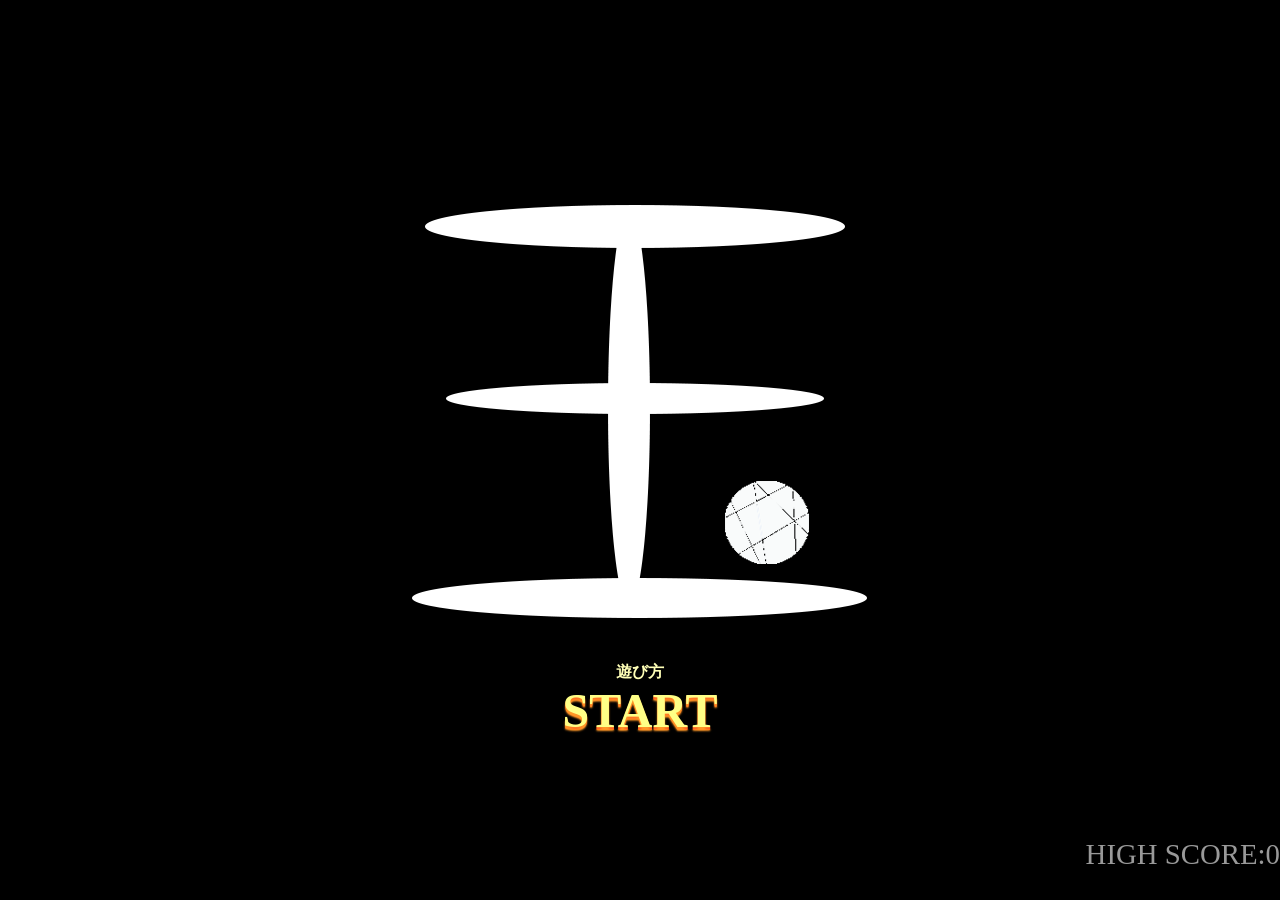
==== index.html @ 7eac788b "Add files via upload" ====
﻿<html>
<head>
<title>玉避けゲーム</title>
<meta name="viewport" content="width=device-width, initial-scale=1.0, user-scalable=no">
<meta name="apple-mobile-web-app-capable" content="yes">
<meta name="mobile-web-app-capable" content="yes">
<link rel="apple-touch-icon-precomposed" href="icon.png">
<link rel="shortcut icon" href="favicon.ico" type="image/vnd.microsoft.icon">
<link rel="manifest" href="/manifest.json">
<style type="text/css">

body {
	background-color: #000;
	overflow: hidden;
	margin: 0px;
}

img {
    max-width: 100%;
    max-height: 60vh;
}

#start {
	position: absolute;
	top: 50%;
	left: 50%;
	transform: translateY(-50%) translateX(-50%);
	max-width: 100vw;
	max-height: 100vh;
	text-align: center;
}

#player {
	border-radius: 50%;
	background-color: #FFF;
	position: absolute;
}

.en {
	border-radius: 50%;
	position: absolute;
}

#fadeLayer {
	position:absolute;
	top:0px;
	left:0px;
	width:100vw;
	height:100vh;
	background-color:#000;
	opacity:0;
	visibility:hidden;
	z-index:2;
}

#instructions {
	font-size: 100%;
	color : #ffffb7;
	text-decoration: none;
    font-weight: bold;

}

#start_btn{
    text-decoration: none;
    font-weight: bold;
    font-size: 300%;
    color: #ffff86;
    text-shadow: 0px 4px 2px #ff9727, 0px 1px 0px #ff7927, 0px 2px 0px #ff5027, 0px 3px 0px #ff5000;
}


#score {
	position:absolute;
	bottom:0;
	right:0;
	font-size: calc(100% + 1.0vw);
	color: #FFF;
	line-height:120%;
	text-align: right;
	opacity:0.6;
	z-index: 1;
}

#result {
	overflow: hidden;
	position: absolute;
	top: 50%;
	left: 50%;
	transform: translateY(-50%) translateX(-50%);
	max-width: 100vw;
	min-width: 60vw;
	max-height: 100vh;
	z-index: 3;
	visibility:hidden;
	opacity:0;
	font-size: calc(100% + 1.0vw);
	white-space: nowrap;
	text-align: center;
}

#text {
	background-color: #FFF;
	border-radius: 10%/15%;
}

#left {
	display: inline-block;
	text-align: center;
	font-weight: bold;
}

#center {
	display: inline-block;
	text-align: center;
	font-weight: bold;
}

#right {
	display: inline-block;
	text-align: left;
	font-weight: bold;
}

#share {
	margin-top: 1vh;
	color: #FFF;
	width: 100%;
}

#result a {
	color:#FFF;
	display: block;
	text-align: center;
	text-decoration: none;
}

#share a {
	font-size: calc(0.15rem + 2.0vw);
	display: inline-block;
	padding: 5% 10%;
	white-space: nowrap;
	border-radius: 10%/30%;
}

#line {
	background-color: #09B701;
}

#twitter {
	background-color: #55acee;
}

#restert {
	width: 100%;
	background-color: #ff5000;
	margin-top: 1vh;
	border-radius: 10%/100%;
}

#finish {
	width: 100%;
	background-color: #421;
	margin-top: 1vh;
	border-radius: 10%/100%;
}


</style>

<script type="text/javascript">
if ('serviceWorker' in navigator) {
  navigator.serviceWorker.register('/sw.js').then(function(registration) {
    // 登録成功
    console.log('ServiceWorker registration successful with scope: ', registration.scope);
  }).catch(function(err) {
    // 登録失敗 :(
    console.log('ServiceWorker registration failed: ', err);
  });
}











var highscore;
var game;
var mx = null;
var my = null;
var wx = null;
var wy = null;
var ox = null;
var oy = null;
var px = null;
var py = null;
var vxmax = null;
var vymax = null;
var txs = null;
var tys = null;
var txe = null;
var tye = null;
var speed = 10.0;
var judge = null;
var pb = null;
var count = null;
var enemy = null;
var rs = null;
var ball = [];
var startTime;
var endTime;



function lsCheck(){
    try{
        if(typeof localStorage == 'undefined'){
            return false;
        }else if(window.localStorage){
        }
    }catch(e){
        return false;
    }
    return true;
}

function moveplayer() {
	document.getElementById("player").style.left = px;
	document.getElementById("player").style.top = py;
}

function moveball(){
	for (var i = 0; i < ball.length; i++){
		document.getElementById("e"+i).style.left = ball[i][0];
		document.getElementById("e"+i).style.top = ball[i][1];
	}
}


function jd(){
	for (var i = 0; i < ball.length; i++) {
		if( Math.pow(ball[i][0] + ball[i][4]/2 - px - pb/2 ,2) + Math.pow(ball[i][1] +ball[i][4]/2 - py - pb/2,2) - Math.pow(ball[i][4]/2 + pb/2,2) < 0 ) {
			return 0;
		}
	}
	return 1;
}


function change(num){
	var rd1 = Math.floor( Math.random() * 8 );
	var rd2 = Math.random() * vxmax + vxmax/4;
	var rd3 = Math.random() * vymax + vymax/4;
	ball[num][4] = Math.floor( (Math.random()*2.5 +0.5) *pb );
	ball[num][5] = Math.floor(Math.random() * 100);
	ball[num][6] = Math.floor(Math.random() * 256);
	switch(rd1){
		case 0:
			ball[num][0] = Math.floor( Math.random() * (wx/2 + 1));
			ball[num][1] = -ball[num][4]; 
			ball[num][2] = rd2;
			ball[num][3] = rd3;
			break;
		case 1:
			ball[num][0] = Math.floor( Math.random() * (wx/2 + 1) + wx/2 );
			ball[num][1] = -ball[num][4];
			ball[num][2] = -rd2;
			ball[num][3] = rd3;
			break;
		case 2:
			ball[num][0] = Math.floor( Math.random() * (wx/2 + 1));
			ball[num][1] = wy;
			ball[num][2] = rd2;
			ball[num][3] = -rd3;
			break;
		case 3:
			ball[num][0] = Math.floor( Math.random() * (wx/2 + 1) + wx/2 );
			ball[num][1] = wy;
			ball[num][2] = -rd2
			ball[num][3] = -rd3
			break;
		case 4:
			ball[num][0] = -ball[num][4];
			ball[num][1] = Math.floor( Math.random() * (wy/2 + 1));
			ball[num][2] = rd2;
			ball[num][3] = rd3;
			break;
		case 5:
			ball[num][0] = -ball[num][4];
			ball[num][1] = Math.floor( Math.random() * (wy/2 + 1) + wy/2 );
			ball[num][2] = rd2;
			ball[num][3] = -rd3;
			break;
		case 6:
			ball[num][0] = wx;
			ball[num][1] = Math.floor( Math.random() * (wy/2 + 1));
			ball[num][2] = -rd2;
			ball[num][3] = rd3;
			break;
		case 7:
			ball[num][0] = wx;
			ball[num][1] = Math.floor( Math.random() * (wy/2 + 1) + wy/2 );
			ball[num][2] = -rd2;
			ball[num][3] = -rd3;
			break;
	}
}


function set(num){
	change(num);
	document.getElementById("e"+num).setAttribute("style","left:" + ball[num][0] + "px; top:" + ball[num][1] + "px; height:" + ball[num][4] + "px; width:" + ball[num][4] + "px; background-color: rgb(255," + ball[num][5] + "," + ball[num][6] + ");");
	count++;
	enemy++;
	if( enemy%ball.length == 0 ){
		add(ball.length);
		enemy = 0;
	}
}

function add(num){
	ball.push(['','','','','','','']);
	change(num);
	var div_element = document.createElement("div");
	div_element.setAttribute("class","en");
	div_element.setAttribute("id","e"+num);
	document.body.appendChild(div_element);
	document.getElementById("e"+num).setAttribute("style","left:" + ball[num][0] + "px; top:" + ball[num][1] + "px; height:" + ball[num][4] + "px; width:" + ball[num][4] + "px; background-color: rgb(255," + ball[num][5] + "," + ball[num][6] + ");");
}


function fade( x, name , opa ){
	if( opa >= x ){
		return 0;
	}
	opa = opa + 0.05;
	document.getElementById(name).style.opacity = opa;
	setTimeout("fade( "+ x  + ",'" + name + "'," + opa + ")",10);
}


function end(){
	document.getElementById("r3").innerHTML = "<p id ='r3'>"+ ball.length + "</p>";
	document.getElementById("r4").innerHTML = "<p id ='r4'>"+ count + "</p>";
	if ( count >= highscore ) {
		document.getElementById("r4").style.color = "#F00";
		document.getElementById("r5").style.color = "#F00";
		highscore = count;
		if(lsCheck()){
			localStorage.highscore= count;
		}else{
			document.cookie = count + "; expires=Tue, 1-Jan-2030 00:00:00 GMT";
		}
	}else{
		document.getElementById("r4").style.color = "#000";
		document.getElementById("r5").style.color = "#000";
	}
	document.getElementById("r5").innerHTML = "<p id ='r5'>"+ highscore + "</p>";
	var str = "玉避けゲームで遊びました！%0ALV:" + ball.length + "%0ASCORE:" + count + "%0A";
	document.getElementById("twitter").href = "http://twitter.com/share?url=https://chinimuruhi.github.io/&text=" + str + "&hashtags=玉避けゲーム";
	document.getElementById("line").href ="http://line.me/R/msg/text/?" + str + "%0Ahttps://chinimuruhi.github.io/%0A%23玉避けゲーム";
	document.getElementById("fadeLayer").style.visibility = "visible";
	document.getElementById("result").style.visibility = "visible";
	fade(0.7,"fadeLayer",0);
	setTimeout( "fade(1.0,'result',0)", 500 );
	document.getElementById("body").style.cursor = "";
}


function disp1(){
	if( ox < 0 ){
		px = 0;
	}else if( ox > wx - pb){
		px = wx - pb;
	}else{
		px = ox;
	}

	if( oy < 0 ){
		py = 0;
	}else if( oy > wy - pb){
		py = wy - pb;
	}else{
		py = oy;
	}
	moveball();
	moveplayer();
}


function disp2(){
	endTime = new Date();
	document.getElementById("score").innerHTML = "<p>"+ (endTime - startTime) + "ms</p>";
	console.log(endTime - startTime + "ms");
	startTime = new Date();
	var len = ball.length;
	for (var i = 0; i < len; i++) {
		if( (ball[i][0] < -ball[i][4]) || (ball[i][1] < -ball[i][4]) || (ball[i][0] > wx + ball[i][4]) || (ball[i][1] > wy + ball[i][4]) ){
			setTimeout(set(i),0);
		}else{
			ball[i][0] = ball[i][0] + ball[i][2];
			ball[i][1] = ball[i][1] + ball[i][3];
		}
	}

}

function disp3(){
	if( jd() == 0 || rs == 1){
		clearInterval(game1);
		clearInterval(game2);
		end();
		return 0;
	}
	setTimeout("disp3()",0);
}



document.addEventListener("DOMContentLoaded", function(){
	if(lsCheck()){
		highscore = Number(localStorage.highscore) || 0;
	}else{
		highscore = Number(document.cookie) || 0;
	}
	document.getElementById("score").innerHTML = "<p>HIGH SCORE:"+ highscore +"</p>";
	if ( navigator.userAgent.indexOf('iPhone') > 0 || navigator.userAgent.indexOf('iPad') > 0 || navigator.userAgent.indexOf('iPod') > 0 || navigator.userAgent.indexOf('Android') > 0) {
   		document.getElementById("body").addEventListener('touchstart', function(event) {
			event = event || window.event;
			txs = event.changedTouches[0].clientX;
			tys = event.changedTouches[0].clientY;
		},false);
		document.getElementById("body").addEventListener('touchmove', function(event) {
			event.preventDefault();
			event = event || window.event;
			txe = event.changedTouches[0].clientX;
			tye = event.changedTouches[0].clientY;
			ox = px + txe - txs;
			oy = py + tye - tys;
			txs = txe;
			tys = tye;
		},false);
	}else{
		document.getElementById("body").addEventListener('mousemove', function(event) {
			event = event || window.event;
			mx = event.clientX;
			my = event.clientY;
			ox = mx;
        	oy = my;
    	},false);
    }

},false);


function start(){
	document.getElementById("fadeLayer").style.opacity = "0";
	document.getElementById("fadeLayer").style.visibility = "hidden";
	document.getElementById("result").style.opacity = "0";
	document.getElementById("result").style.visibility = "hidden";
	for( i=0; i <ball.length; i++){
		var element = document.getElementById("e"+i);
		element.parentNode.removeChild(element);
	}
	wx = window.innerWidth;
	wy = window.innerHeight;
	ox = wx/2;
	oy = wy/2;
	vxmax = wx/300;
	vymax = wy/300;
	judge = 1;
	pb = Math.floor(Math.pow(wx*wy/3000,1/2));
	count = 0;
	enemy = 0;
	rs = 0;
	ball = [];
	document.getElementById("start").style.visibility = "hidden";
	document.getElementById("body").style.cursor = "none";
	document.getElementById("player").setAttribute("style","left:" + ox + "px; top:" + oy + "px; height:" + pb + "px; width:" + pb + "px;");
	add(0);
	document.getElementById("score").innerHTML = "<p>LEVEL:"+ ball.length +"<br/>SCORE:"+ count +"</p>";
	startTime = new Date();
	game1 = setInterval("disp1()", speed);
	game2 = setInterval("disp2()", speed);
	disp3();
	window.addEventListener('resize',function(){
		rs = 1;
	},false);
}

</script>
</head>
<body id="body">
<div id ="start">
	<img src="logo.png">
	<br/>
	<a href="Instructions.html" id="instructions">遊び方</a>
	<br/>
	<a href="javascript:start();" id="start_btn">START</a>
</div>
<div id="player">
</div>
<div id="fadeLayer">
</div>
<div id = "result">
	<div id = "text">
		<div id = "left">
			<p id ="r0">LV</p>
			<p id ="r1">SCORE</p>
			<p id ="r2">HIGH SCORE</p>
		</div>
		<div id = "center">
			<p>:</p>
			<p>:</p>
			<p>:</p>
		</div>
		<div id = "right">
			<p id ="r3">0</p>
			<p id ="r4">0</p>
			<p id ="r5">0</p>
		</div>
	</div>
	<div id = "share">
		<a target="_blank" id="line">LINEで共有</a>
		<a target="_blank" id = "twitter">Twitterで共有</a> 
	</div>
	<a href="javascript:start();" id = "restert">リスタート</a>
	<a href ="javascript:location.reload();" id = "finish">終了</a>
</div>
<div id="score">
</div>
</body>
</html>
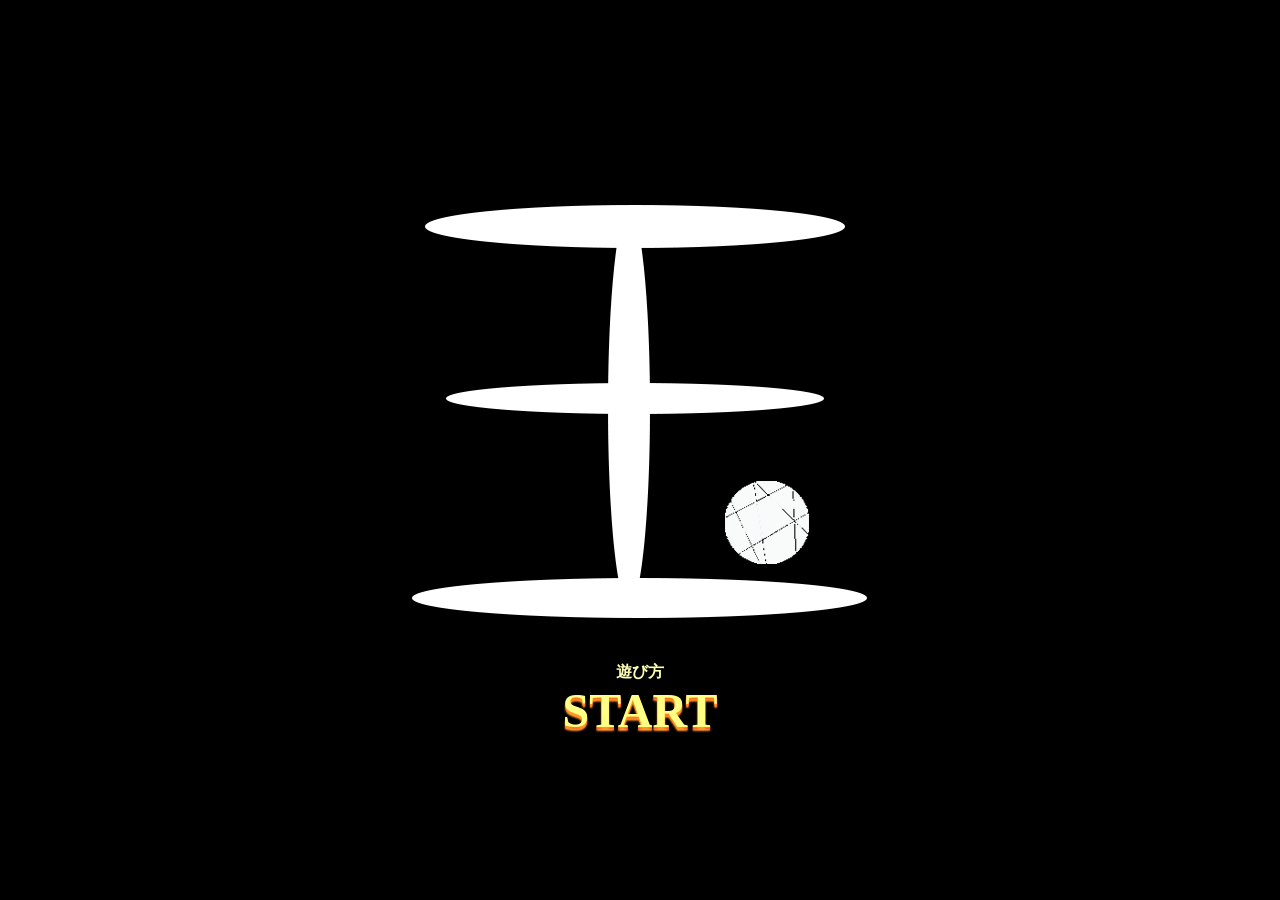
==== commit 7fe36d41: "Add files via upload" ====
--- a/index.html
+++ b/index.html
@@ -1,538 +1,52 @@
-﻿<html>
-<head>
-<title>玉避けゲーム</title>
-<meta name="viewport" content="width=device-width, initial-scale=1.0, user-scalable=no">
-<meta name="apple-mobile-web-app-capable" content="yes">
-<meta name="mobile-web-app-capable" content="yes">
-<link rel="apple-touch-icon-precomposed" href="icon.png">
-<link rel="shortcut icon" href="favicon.ico" type="image/vnd.microsoft.icon">
-<link rel="manifest" href="/manifest.json">
-<style type="text/css">
-
-body {
-	background-color: #000;
-	overflow: hidden;
-	margin: 0px;
-}
-
-img {
-    max-width: 100%;
-    max-height: 60vh;
-}
-
-#start {
-	position: absolute;
-	top: 50%;
-	left: 50%;
-	transform: translateY(-50%) translateX(-50%);
-	max-width: 100vw;
-	max-height: 100vh;
-	text-align: center;
-}
-
-#player {
-	border-radius: 50%;
-	background-color: #FFF;
-	position: absolute;
-}
-
-.en {
-	border-radius: 50%;
-	position: absolute;
-}
-
-#fadeLayer {
-	position:absolute;
-	top:0px;
-	left:0px;
-	width:100vw;
-	height:100vh;
-	background-color:#000;
-	opacity:0;
-	visibility:hidden;
-	z-index:2;
-}
-
-#instructions {
-	font-size: 100%;
-	color : #ffffb7;
-	text-decoration: none;
-    font-weight: bold;
-
-}
-
-#start_btn{
-    text-decoration: none;
-    font-weight: bold;
-    font-size: 300%;
-    color: #ffff86;
-    text-shadow: 0px 4px 2px #ff9727, 0px 1px 0px #ff7927, 0px 2px 0px #ff5027, 0px 3px 0px #ff5000;
-}
-
-
-#score {
-	position:absolute;
-	bottom:0;
-	right:0;
-	font-size: calc(100% + 1.0vw);
-	color: #FFF;
-	line-height:120%;
-	text-align: right;
-	opacity:0.6;
-	z-index: 1;
-}
-
-#result {
-	overflow: hidden;
-	position: absolute;
-	top: 50%;
-	left: 50%;
-	transform: translateY(-50%) translateX(-50%);
-	max-width: 100vw;
-	min-width: 60vw;
-	max-height: 100vh;
-	z-index: 3;
-	visibility:hidden;
-	opacity:0;
-	font-size: calc(100% + 1.0vw);
-	white-space: nowrap;
-	text-align: center;
-}
-
-#text {
-	background-color: #FFF;
-	border-radius: 10%/15%;
-}
-
-#left {
-	display: inline-block;
-	text-align: center;
-	font-weight: bold;
-}
-
-#center {
-	display: inline-block;
-	text-align: center;
-	font-weight: bold;
-}
-
-#right {
-	display: inline-block;
-	text-align: left;
-	font-weight: bold;
-}
-
-#share {
-	margin-top: 1vh;
-	color: #FFF;
-	width: 100%;
-}
-
-#result a {
-	color:#FFF;
-	display: block;
-	text-align: center;
-	text-decoration: none;
-}
-
-#share a {
-	font-size: calc(0.15rem + 2.0vw);
-	display: inline-block;
-	padding: 5% 10%;
-	white-space: nowrap;
-	border-radius: 10%/30%;
-}
-
-#line {
-	background-color: #09B701;
-}
-
-#twitter {
-	background-color: #55acee;
-}
-
-#restert {
-	width: 100%;
-	background-color: #ff5000;
-	margin-top: 1vh;
-	border-radius: 10%/100%;
-}
-
-#finish {
-	width: 100%;
-	background-color: #421;
-	margin-top: 1vh;
-	border-radius: 10%/100%;
-}
-
-
-</style>
-
-<script type="text/javascript">
-if ('serviceWorker' in navigator) {
-  navigator.serviceWorker.register('/sw.js').then(function(registration) {
-    // 登録成功
-    console.log('ServiceWorker registration successful with scope: ', registration.scope);
-  }).catch(function(err) {
-    // 登録失敗 :(
-    console.log('ServiceWorker registration failed: ', err);
-  });
-}
-
-
-
-
-
-
-
-
-
-
-
-var highscore;
-var game;
-var mx = null;
-var my = null;
-var wx = null;
-var wy = null;
-var ox = null;
-var oy = null;
-var px = null;
-var py = null;
-var vxmax = null;
-var vymax = null;
-var txs = null;
-var tys = null;
-var txe = null;
-var tye = null;
-var speed = 10.0;
-var judge = null;
-var pb = null;
-var count = null;
-var enemy = null;
-var rs = null;
-var ball = [];
-var startTime;
-var endTime;
-
-
-
-function lsCheck(){
-    try{
-        if(typeof localStorage == 'undefined'){
-            return false;
-        }else if(window.localStorage){
-        }
-    }catch(e){
-        return false;
-    }
-    return true;
-}
-
-function moveplayer() {
-	document.getElementById("player").style.left = px;
-	document.getElementById("player").style.top = py;
-}
-
-function moveball(){
-	for (var i = 0; i < ball.length; i++){
-		document.getElementById("e"+i).style.left = ball[i][0];
-		document.getElementById("e"+i).style.top = ball[i][1];
-	}
-}
-
-
-function jd(){
-	for (var i = 0; i < ball.length; i++) {
-		if( Math.pow(ball[i][0] + ball[i][4]/2 - px - pb/2 ,2) + Math.pow(ball[i][1] +ball[i][4]/2 - py - pb/2,2) - Math.pow(ball[i][4]/2 + pb/2,2) < 0 ) {
-			return 0;
-		}
-	}
-	return 1;
-}
-
-
-function change(num){
-	var rd1 = Math.floor( Math.random() * 8 );
-	var rd2 = Math.random() * vxmax + vxmax/4;
-	var rd3 = Math.random() * vymax + vymax/4;
-	ball[num][4] = Math.floor( (Math.random()*2.5 +0.5) *pb );
-	ball[num][5] = Math.floor(Math.random() * 100);
-	ball[num][6] = Math.floor(Math.random() * 256);
-	switch(rd1){
-		case 0:
-			ball[num][0] = Math.floor( Math.random() * (wx/2 + 1));
-			ball[num][1] = -ball[num][4]; 
-			ball[num][2] = rd2;
-			ball[num][3] = rd3;
-			break;
-		case 1:
-			ball[num][0] = Math.floor( Math.random() * (wx/2 + 1) + wx/2 );
-			ball[num][1] = -ball[num][4];
-			ball[num][2] = -rd2;
-			ball[num][3] = rd3;
-			break;
-		case 2:
-			ball[num][0] = Math.floor( Math.random() * (wx/2 + 1));
-			ball[num][1] = wy;
-			ball[num][2] = rd2;
-			ball[num][3] = -rd3;
-			break;
-		case 3:
-			ball[num][0] = Math.floor( Math.random() * (wx/2 + 1) + wx/2 );
-			ball[num][1] = wy;
-			ball[num][2] = -rd2
-			ball[num][3] = -rd3
-			break;
-		case 4:
-			ball[num][0] = -ball[num][4];
-			ball[num][1] = Math.floor( Math.random() * (wy/2 + 1));
-			ball[num][2] = rd2;
-			ball[num][3] = rd3;
-			break;
-		case 5:
-			ball[num][0] = -ball[num][4];
-			ball[num][1] = Math.floor( Math.random() * (wy/2 + 1) + wy/2 );
-			ball[num][2] = rd2;
-			ball[num][3] = -rd3;
-			break;
-		case 6:
-			ball[num][0] = wx;
-			ball[num][1] = Math.floor( Math.random() * (wy/2 + 1));
-			ball[num][2] = -rd2;
-			ball[num][3] = rd3;
-			break;
-		case 7:
-			ball[num][0] = wx;
-			ball[num][1] = Math.floor( Math.random() * (wy/2 + 1) + wy/2 );
-			ball[num][2] = -rd2;
-			ball[num][3] = -rd3;
-			break;
-	}
-}
-
-
-function set(num){
-	change(num);
-	document.getElementById("e"+num).setAttribute("style","left:" + ball[num][0] + "px; top:" + ball[num][1] + "px; height:" + ball[num][4] + "px; width:" + ball[num][4] + "px; background-color: rgb(255," + ball[num][5] + "," + ball[num][6] + ");");
-	count++;
-	enemy++;
-	if( enemy%ball.length == 0 ){
-		add(ball.length);
-		enemy = 0;
-	}
-}
-
-function add(num){
-	ball.push(['','','','','','','']);
-	change(num);
-	var div_element = document.createElement("div");
-	div_element.setAttribute("class","en");
-	div_element.setAttribute("id","e"+num);
-	document.body.appendChild(div_element);
-	document.getElementById("e"+num).setAttribute("style","left:" + ball[num][0] + "px; top:" + ball[num][1] + "px; height:" + ball[num][4] + "px; width:" + ball[num][4] + "px; background-color: rgb(255," + ball[num][5] + "," + ball[num][6] + ");");
-}
-
-
-function fade( x, name , opa ){
-	if( opa >= x ){
-		return 0;
-	}
-	opa = opa + 0.05;
-	document.getElementById(name).style.opacity = opa;
-	setTimeout("fade( "+ x  + ",'" + name + "'," + opa + ")",10);
-}
-
-
-function end(){
-	document.getElementById("r3").innerHTML = "<p id ='r3'>"+ ball.length + "</p>";
-	document.getElementById("r4").innerHTML = "<p id ='r4'>"+ count + "</p>";
-	if ( count >= highscore ) {
-		document.getElementById("r4").style.color = "#F00";
-		document.getElementById("r5").style.color = "#F00";
-		highscore = count;
-		if(lsCheck()){
-			localStorage.highscore= count;
-		}else{
-			document.cookie = count + "; expires=Tue, 1-Jan-2030 00:00:00 GMT";
-		}
-	}else{
-		document.getElementById("r4").style.color = "#000";
-		document.getElementById("r5").style.color = "#000";
-	}
-	document.getElementById("r5").innerHTML = "<p id ='r5'>"+ highscore + "</p>";
-	var str = "玉避けゲームで遊びました！%0ALV:" + ball.length + "%0ASCORE:" + count + "%0A";
-	document.getElementById("twitter").href = "http://twitter.com/share?url=https://chinimuruhi.github.io/&text=" + str + "&hashtags=玉避けゲーム";
-	document.getElementById("line").href ="http://line.me/R/msg/text/?" + str + "%0Ahttps://chinimuruhi.github.io/%0A%23玉避けゲーム";
-	document.getElementById("fadeLayer").style.visibility = "visible";
-	document.getElementById("result").style.visibility = "visible";
-	fade(0.7,"fadeLayer",0);
-	setTimeout( "fade(1.0,'result',0)", 500 );
-	document.getElementById("body").style.cursor = "";
-}
-
-
-function disp1(){
-	if( ox < 0 ){
-		px = 0;
-	}else if( ox > wx - pb){
-		px = wx - pb;
-	}else{
-		px = ox;
-	}
-
-	if( oy < 0 ){
-		py = 0;
-	}else if( oy > wy - pb){
-		py = wy - pb;
-	}else{
-		py = oy;
-	}
-	moveball();
-	moveplayer();
-}
-
-
-function disp2(){
-	endTime = new Date();
-	document.getElementById("score").innerHTML = "<p>"+ (endTime - startTime) + "ms</p>";
-	console.log(endTime - startTime + "ms");
-	startTime = new Date();
-	var len = ball.length;
-	for (var i = 0; i < len; i++) {
-		if( (ball[i][0] < -ball[i][4]) || (ball[i][1] < -ball[i][4]) || (ball[i][0] > wx + ball[i][4]) || (ball[i][1] > wy + ball[i][4]) ){
-			setTimeout(set(i),0);
-		}else{
-			ball[i][0] = ball[i][0] + ball[i][2];
-			ball[i][1] = ball[i][1] + ball[i][3];
-		}
-	}
-
-}
-
-function disp3(){
-	if( jd() == 0 || rs == 1){
-		clearInterval(game1);
-		clearInterval(game2);
-		end();
-		return 0;
-	}
-	setTimeout("disp3()",0);
-}
-
-
-
-document.addEventListener("DOMContentLoaded", function(){
-	if(lsCheck()){
-		highscore = Number(localStorage.highscore) || 0;
-	}else{
-		highscore = Number(document.cookie) || 0;
-	}
-	document.getElementById("score").innerHTML = "<p>HIGH SCORE:"+ highscore +"</p>";
-	if ( navigator.userAgent.indexOf('iPhone') > 0 || navigator.userAgent.indexOf('iPad') > 0 || navigator.userAgent.indexOf('iPod') > 0 || navigator.userAgent.indexOf('Android') > 0) {
-   		document.getElementById("body").addEventListener('touchstart', function(event) {
-			event = event || window.event;
-			txs = event.changedTouches[0].clientX;
-			tys = event.changedTouches[0].clientY;
-		},false);
-		document.getElementById("body").addEventListener('touchmove', function(event) {
-			event.preventDefault();
-			event = event || window.event;
-			txe = event.changedTouches[0].clientX;
-			tye = event.changedTouches[0].clientY;
-			ox = px + txe - txs;
-			oy = py + tye - tys;
-			txs = txe;
-			tys = tye;
-		},false);
-	}else{
-		document.getElementById("body").addEventListener('mousemove', function(event) {
-			event = event || window.event;
-			mx = event.clientX;
-			my = event.clientY;
-			ox = mx;
-        	oy = my;
-    	},false);
-    }
-
-},false);
-
-
-function start(){
-	document.getElementById("fadeLayer").style.opacity = "0";
-	document.getElementById("fadeLayer").style.visibility = "hidden";
-	document.getElementById("result").style.opacity = "0";
-	document.getElementById("result").style.visibility = "hidden";
-	for( i=0; i <ball.length; i++){
-		var element = document.getElementById("e"+i);
-		element.parentNode.removeChild(element);
-	}
-	wx = window.innerWidth;
-	wy = window.innerHeight;
-	ox = wx/2;
-	oy = wy/2;
-	vxmax = wx/300;
-	vymax = wy/300;
-	judge = 1;
-	pb = Math.floor(Math.pow(wx*wy/3000,1/2));
-	count = 0;
-	enemy = 0;
-	rs = 0;
-	ball = [];
-	document.getElementById("start").style.visibility = "hidden";
-	document.getElementById("body").style.cursor = "none";
-	document.getElementById("player").setAttribute("style","left:" + ox + "px; top:" + oy + "px; height:" + pb + "px; width:" + pb + "px;");
-	add(0);
-	document.getElementById("score").innerHTML = "<p>LEVEL:"+ ball.length +"<br/>SCORE:"+ count +"</p>";
-	startTime = new Date();
-	game1 = setInterval("disp1()", speed);
-	game2 = setInterval("disp2()", speed);
-	disp3();
-	window.addEventListener('resize',function(){
-		rs = 1;
-	},false);
-}
-
-</script>
-</head>
-<body id="body">
-<div id ="start">
-	<img src="logo.png">
-	<br/>
-	<a href="Instructions.html" id="instructions">遊び方</a>
-	<br/>
-	<a href="javascript:start();" id="start_btn">START</a>
-</div>
-<div id="player">
-</div>
-<div id="fadeLayer">
-</div>
-<div id = "result">
-	<div id = "text">
-		<div id = "left">
-			<p id ="r0">LV</p>
-			<p id ="r1">SCORE</p>
-			<p id ="r2">HIGH SCORE</p>
+﻿<html manifest="cache.manifest">
+	<head>
+		<title>玉避けゲーム</title>
+		<meta name="viewport" content="width=device-width, initial-scale=1.0, user-scalable=no">
+		<meta name="apple-mobile-web-app-capable" content="yes">
+		<meta name="mobile-web-app-capable" content="yes">
+		<link rel="stylesheet" href="style.css">
+		<link rel="apple-touch-icon-precomposed" href="icon.png">
+		<link rel="shortcut icon" href="favicon.ico" type="image/vnd.microsoft.icon">
+		<link rel="manifest" href="/manifest.json">
+		<script type="text/javascript" src="main.js"></script>
+	</head>
+	<body id="body">
+		<div id ="start">
+			<img src="logo.png">
+			<br/>
+			<a href="https://github.com/chinimuruhi/chinimuruhi.github.io/blob/master/README.md" target="_blank" id="instructions">遊び方</a>
+			<br/>
+			<a href="javascript:start();" id="start_btn">START</a>
 		</div>
-		<div id = "center">
-			<p>:</p>
-			<p>:</p>
-			<p>:</p>
+		<div id="player">
 		</div>
-		<div id = "right">
-			<p id ="r3">0</p>
-			<p id ="r4">0</p>
-			<p id ="r5">0</p>
+		<div id="fadeLayer">
 		</div>
-	</div>
-	<div id = "share">
-		<a target="_blank" id="line">LINEで共有</a>
-		<a target="_blank" id = "twitter">Twitterで共有</a> 
-	</div>
-	<a href="javascript:start();" id = "restert">リスタート</a>
-	<a href ="javascript:location.reload();" id = "finish">終了</a>
-</div>
-<div id="score">
-</div>
-</body>
+		<div id = "result">
+			<div id = "text">
+				<div id = "left">
+					<p id ="r0">LV</p>
+					<p id ="r1">SCORE</p>
+					<p id ="r2">HIGH SCORE</p>
+				</div>
+				<div id = "center">
+					<p>:</p>
+					<p>:</p>
+					<p>:</p>
+				</div>
+				<div id = "right">
+					<p id ="r3">0</p>
+					<p id ="r4">0</p>
+					<p id ="r5">0</p>
+				</div>
+			</div>
+			<div id = "share">
+				<a target="_blank" id="line">LINEで共有</a>
+				<a target="_blank" id = "twitter">Twitterで共有</a> 
+			</div>
+			<a href ="javascript:location.reload();" id = "finish">終了</a>
+		</div>
+		<div id="score">
+		</div>
+	</body>
 </html>
--- a/style.css
+++ b/style.css
@@ -0,0 +1,144 @@
+body {
+	background-color: #000;
+	overflow: hidden;
+	margin: 0px;
+}
+
+img {
+    max-width: 100%;
+    max-height: 60vh;
+}
+
+#start {
+	position: absolute;
+	top: 50%;
+	left: 50%;
+	transform: translateY(-50%) translateX(-50%);
+	max-width: 100vw;
+	max-height: 100vh;
+	text-align: center;
+}
+
+#player {
+	border-radius: 50%;
+	background-color: #FFF;
+	position: absolute;
+}
+
+.en {
+	border-radius: 50%;
+	position: absolute;
+}
+
+#fadeLayer {
+	position:absolute;
+	top:0px;
+	left:0px;
+	width:100vw;
+	height:100vh;
+	background-color:#000;
+	opacity:0;
+	visibility:hidden;
+	z-index:2;
+}
+
+#instructions {
+	font-size: 100%;
+	color : #ffffb7;
+	text-decoration: none;
+    font-weight: bold;
+
+}
+
+#start_btn{
+    text-decoration: none;
+    font-weight: bold;
+    font-size: 300%;
+    color: #ffff86;
+    text-shadow: 0px 4px 2px #ff9727, 0px 1px 0px #ff7927, 0px 2px 0px #ff5027, 0px 3px 0px #ff5000;
+}
+
+
+#score {
+	position:absolute;
+	bottom:0;
+	right:0;
+	font-size: calc(100% + 1.0vw);
+	color: #FFF;
+	line-height:120%;
+	text-align: right;
+	opacity:0.6;
+	z-index: 1;
+}
+
+#result {
+	overflow: hidden;
+	position: absolute;
+	top: 50%;
+	left: 50%;
+	transform: translateY(-50%) translateX(-50%);
+	max-width: 100vw;
+	min-width: 60vw;
+	max-height: 100vh;
+	z-index: 3;
+	visibility:hidden;
+	opacity:0;
+	font-size: calc(100% + 1.0vw);
+	white-space: nowrap;
+	text-align: center;
+}
+
+#text {
+	background-color: #FFF;
+	border-radius: 10%/15%;
+}
+
+#left {
+	display: inline-block;
+	font-weight: bold;
+}
+
+#center {
+	display: inline-block;
+	font-weight: bold;
+}
+
+#right {
+	display: inline-block;
+	font-weight: bold;
+}
+
+#share {
+	margin-top: 1vh;
+	color: #FFF;
+	width: 100%;
+}
+
+#result a {
+	color:#FFF;
+	display: block;
+	text-decoration: none;
+}
+
+#share a {
+	font-size: calc(0.15rem + 2.0vw);
+	display: inline-block;
+	padding: 5% 10%;
+	white-space: nowrap;
+	border-radius: 10%/30%;
+}
+
+#line {
+	background-color: #09B701;
+}
+
+#twitter {
+	background-color: #55acee;
+}
+
+#finish {
+	width: 100%;
+	background-color: #ff5000;
+	margin-top: 1vh;
+	border-radius: 10%/100%;
+}
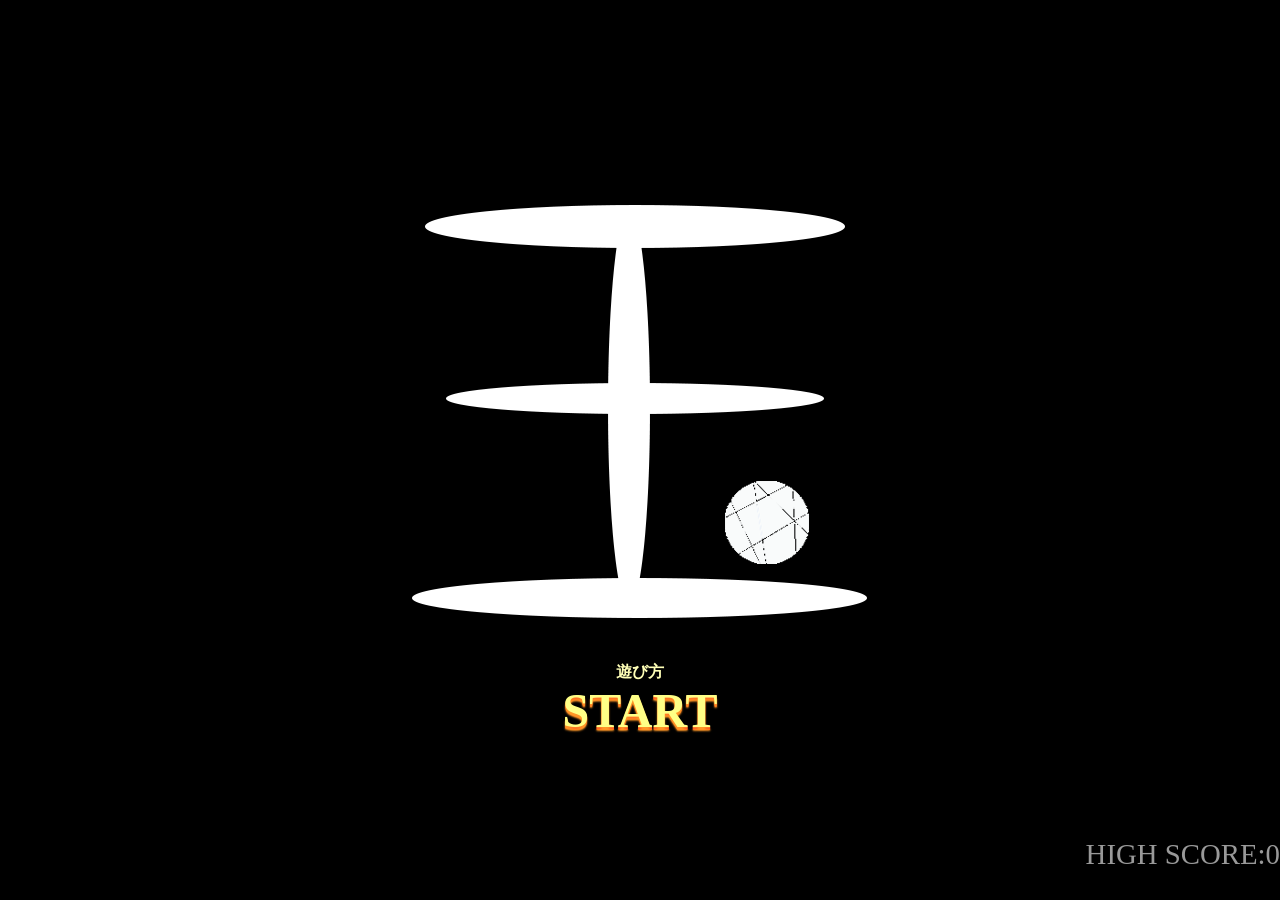
==== commit 6a44d0d0: "Add files via upload" ====
(no text change in the page or its own stylesheets)
